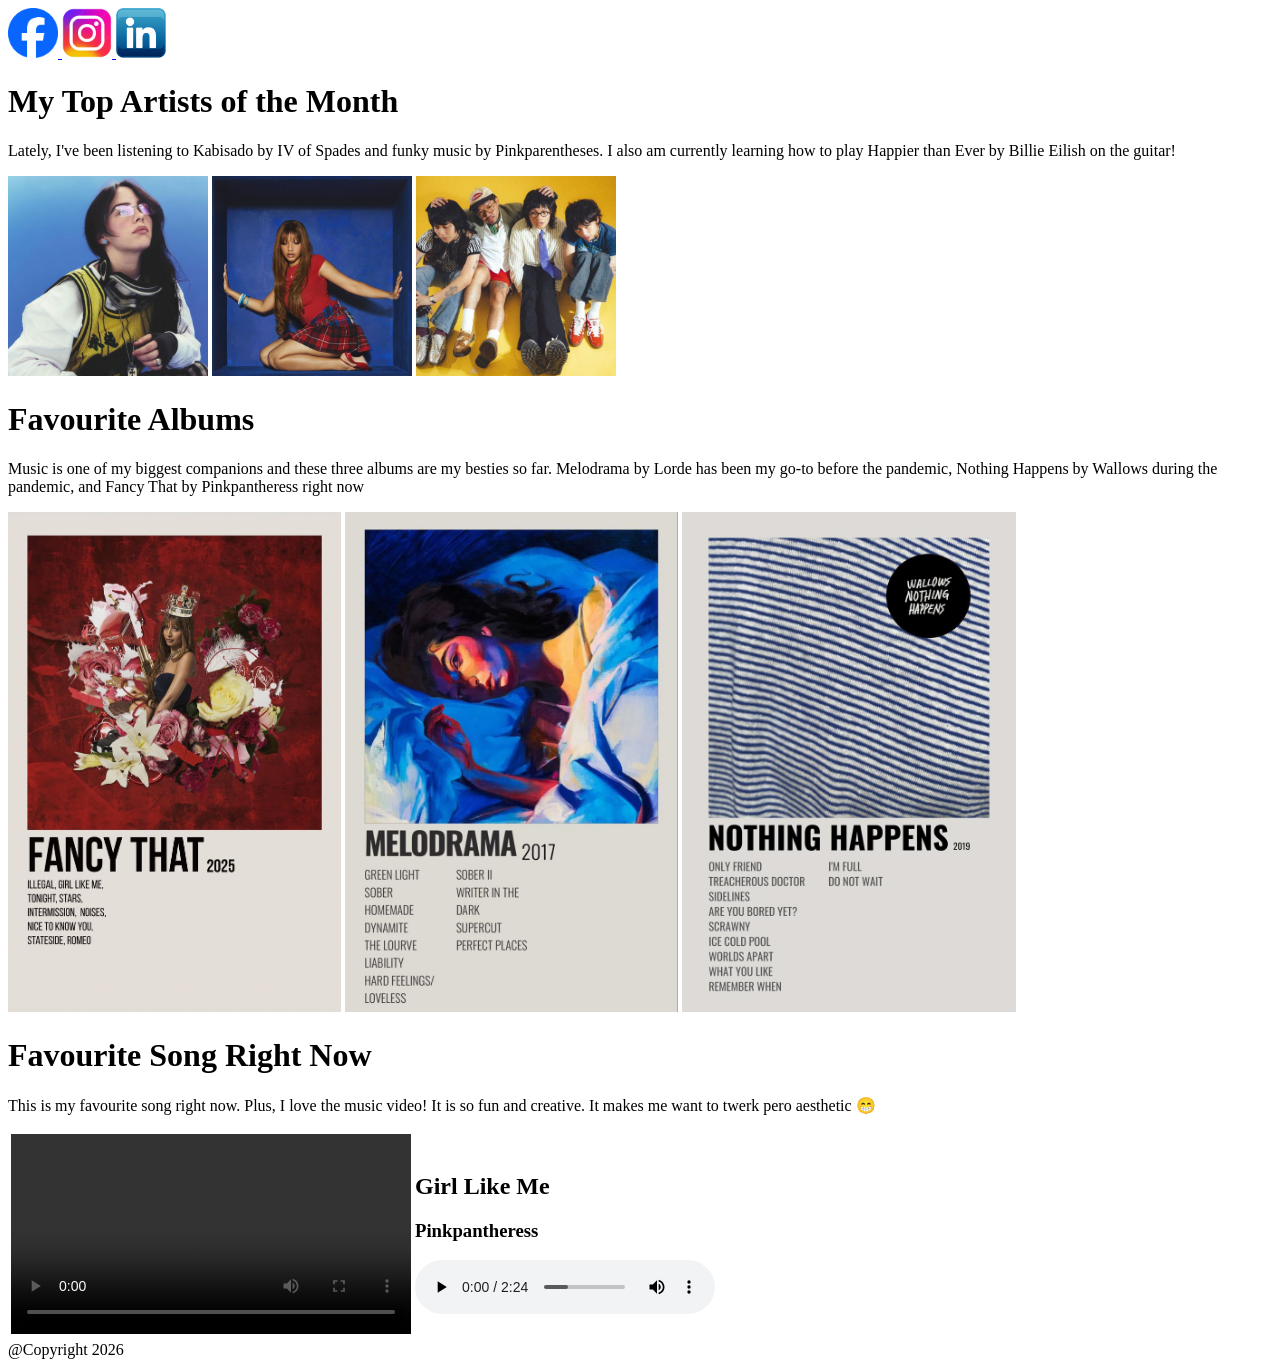
==== favemusic.html @ 61ee7c80 "tested changes reflect on git" ====
<!DOCTYPE html>
<html lang="en">
<head>
    <meta charset="UTF-8">
    <meta name="viewport" content="width=device-width, initial-scale=1.0">
    <title>FaveMusic</title>
</head>
<header>
    <nav>
        <a href="https://www.facebook.com/marc.quizon.5 ">
            <img src="icon_facebook.png" height="50px">
        </a>
        <a href="https://www.instagram.com/marcquizon/">
            <img src="icon_instagram.png" height="50px">
        </a>
        <a href="https://www.linkedin.com/in/marc-quizon-513aaa399">
            <img src="icon_linkedin.png" height="50px">
        </a>
    </nav>
</header>
<body>
    <div id="TopArtists">
        <h1>My Top Artists of the Month</h1>
        <p>Lately, I've been listening to Kabisado by IV of Spades and funky music by Pinkparentheses.
            I also am currently learning how to play Happier than Ever by Billie Eilish on the guitar! </p>
        <img src="artists_billie.png" height="200px">
        <img src="artists_pinkparentheses.png" height="200px">
        <img src="artists_spades.png" height="200px">
    </div>

    <div id="FavouriteAlbums">
        <h1>Favourite Albums</h1>
        <p>Music is one of my biggest companions and these three albums are my besties so far. 
            Melodrama by Lorde has been my go-to before the pandemic, Nothing Happens by Wallows during the pandemic, 
            and Fancy That by Pinkpantheress right now
        </p>
        <img src="album_fancythat.jpg" height="500px">
        <img src="album_melodrama.jpg" height="500px">
        <img src="album_nothinghappens.jpg" height="500px">
    </div>

    <div id="FavouriteSong">
        <h1>Favourite Song Right Now</h1>
        <p>This is my favourite song right now. Plus, I love the music video! It is so fun and creative. It makes me want to twerk pero aesthetic 😁</p>
        <table>
            <tr>
                <td>
                    <video controls autoplay height="200px">
                        <source src="video_girllikeme.mp4" type="video/mp4">
                    </video>
                </td>
                <td>
                    <h2>Girl Like Me</h2>
                    <h3>Pinkpantheress</h3>
                    <audio src="audio_girllikeme.mp3" controls></audio>
                </td>
            </tr>
        </table>
    </div>
    
</body>
<!-- test reflect git changes-->
<footer>
    @Copyright 2026 
</footer>
</html>
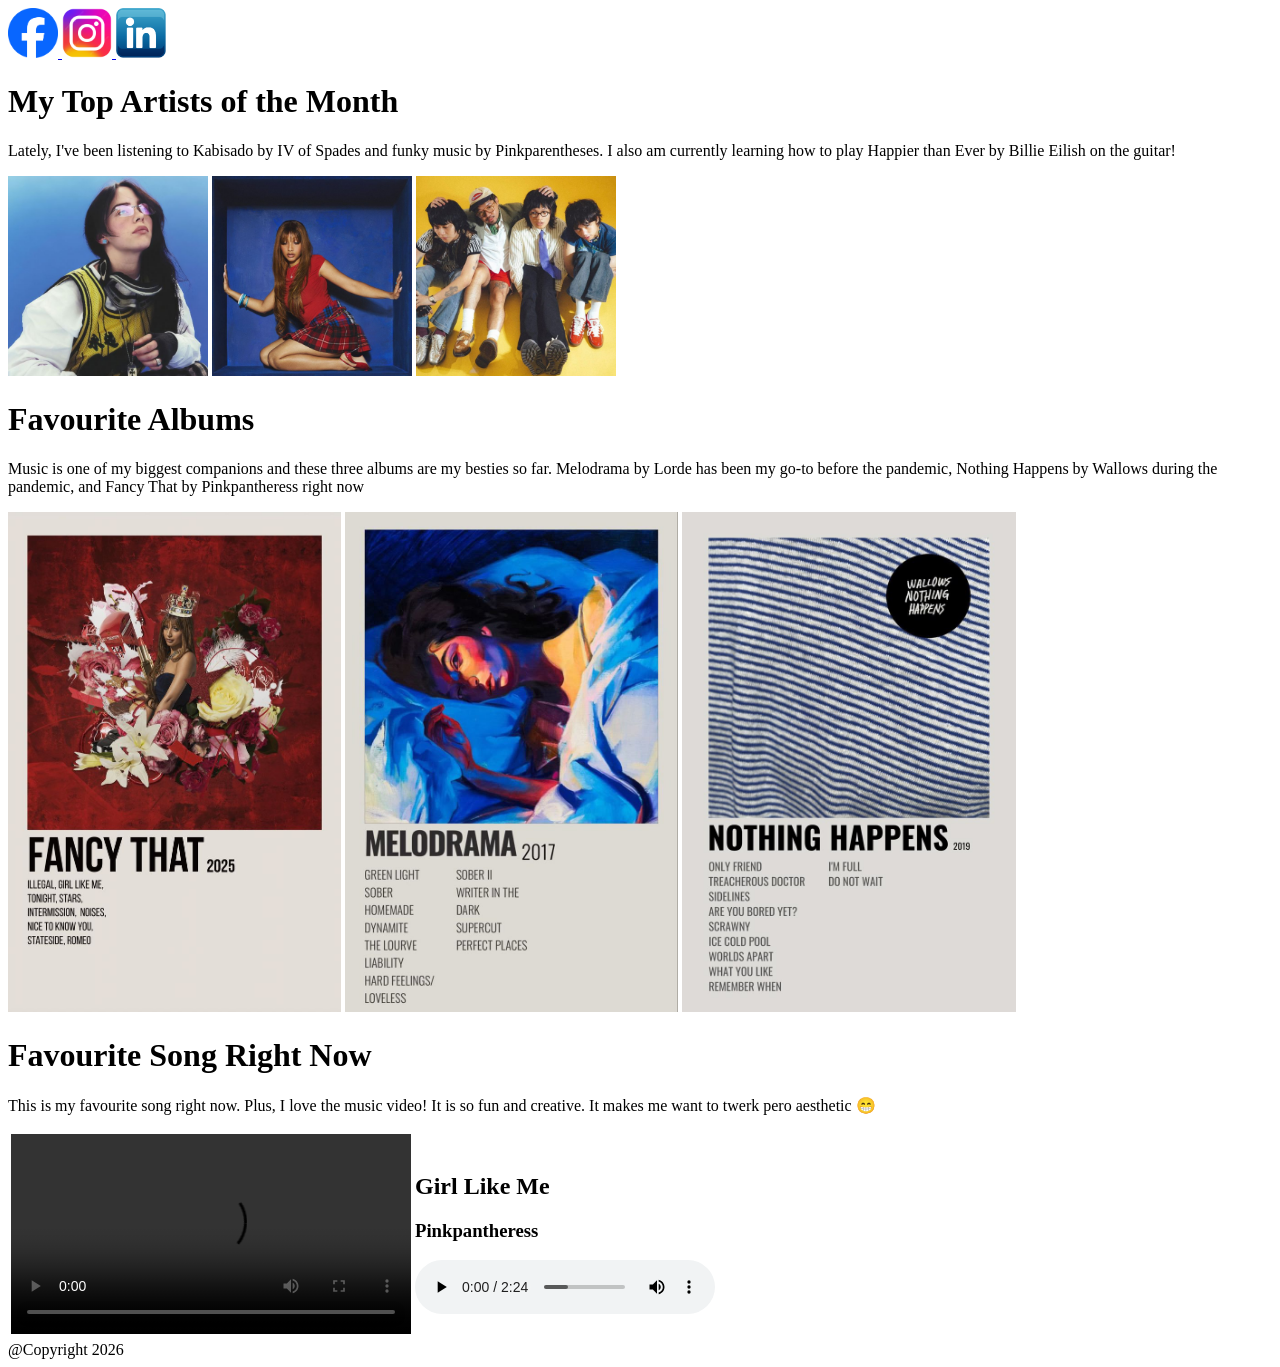
==== commit 1198aeab: "Loop video on favemusic.html" ====
--- a/favemusic.html
+++ b/favemusic.html
@@ -45,7 +45,7 @@
         <table>
             <tr>
                 <td>
-                    <video controls autoplay height="200px">
+                    <video controls autoplay loop height="200px">
                         <source src="video_girllikeme.mp4" type="video/mp4">
                     </video>
                 </td>
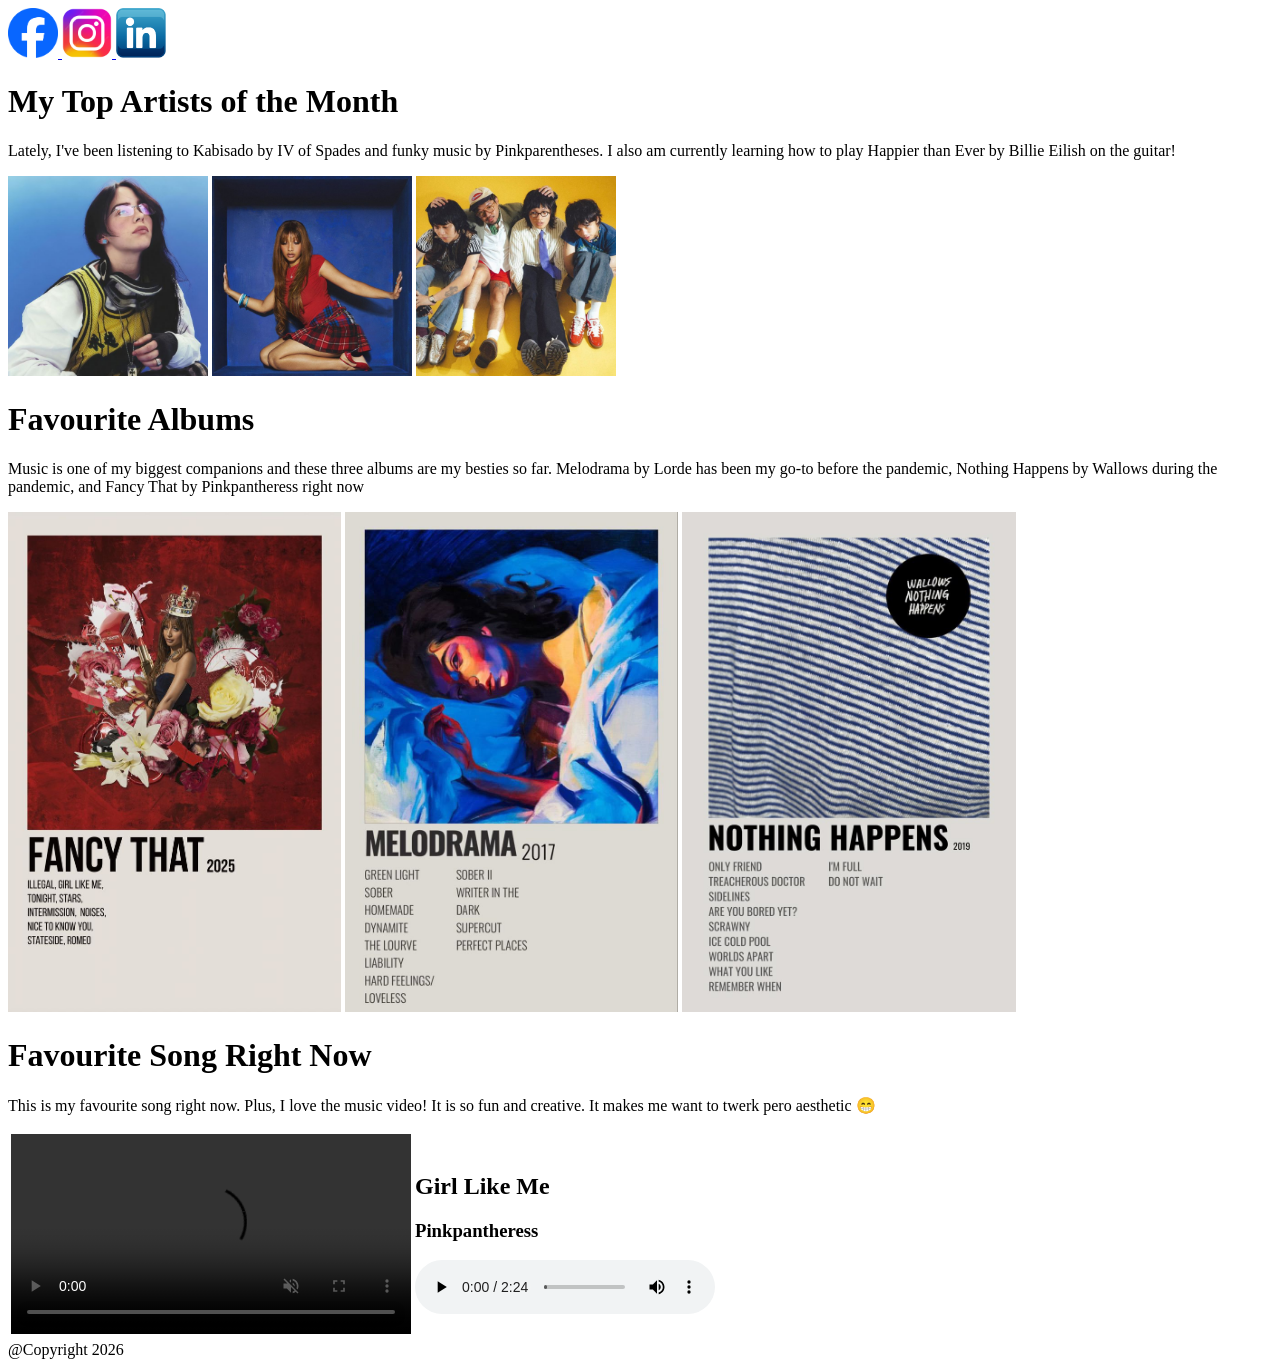
==== commit ca460f55: "loop video" ====
--- a/favemusic.html
+++ b/favemusic.html
@@ -45,7 +45,7 @@
         <table>
             <tr>
                 <td>
-                    <video controls autoplay loop height="200px">
+                    <video controls autoplay loop muted height="200px">
                         <source src="video_girllikeme.mp4" type="video/mp4">
                     </video>
                 </td>
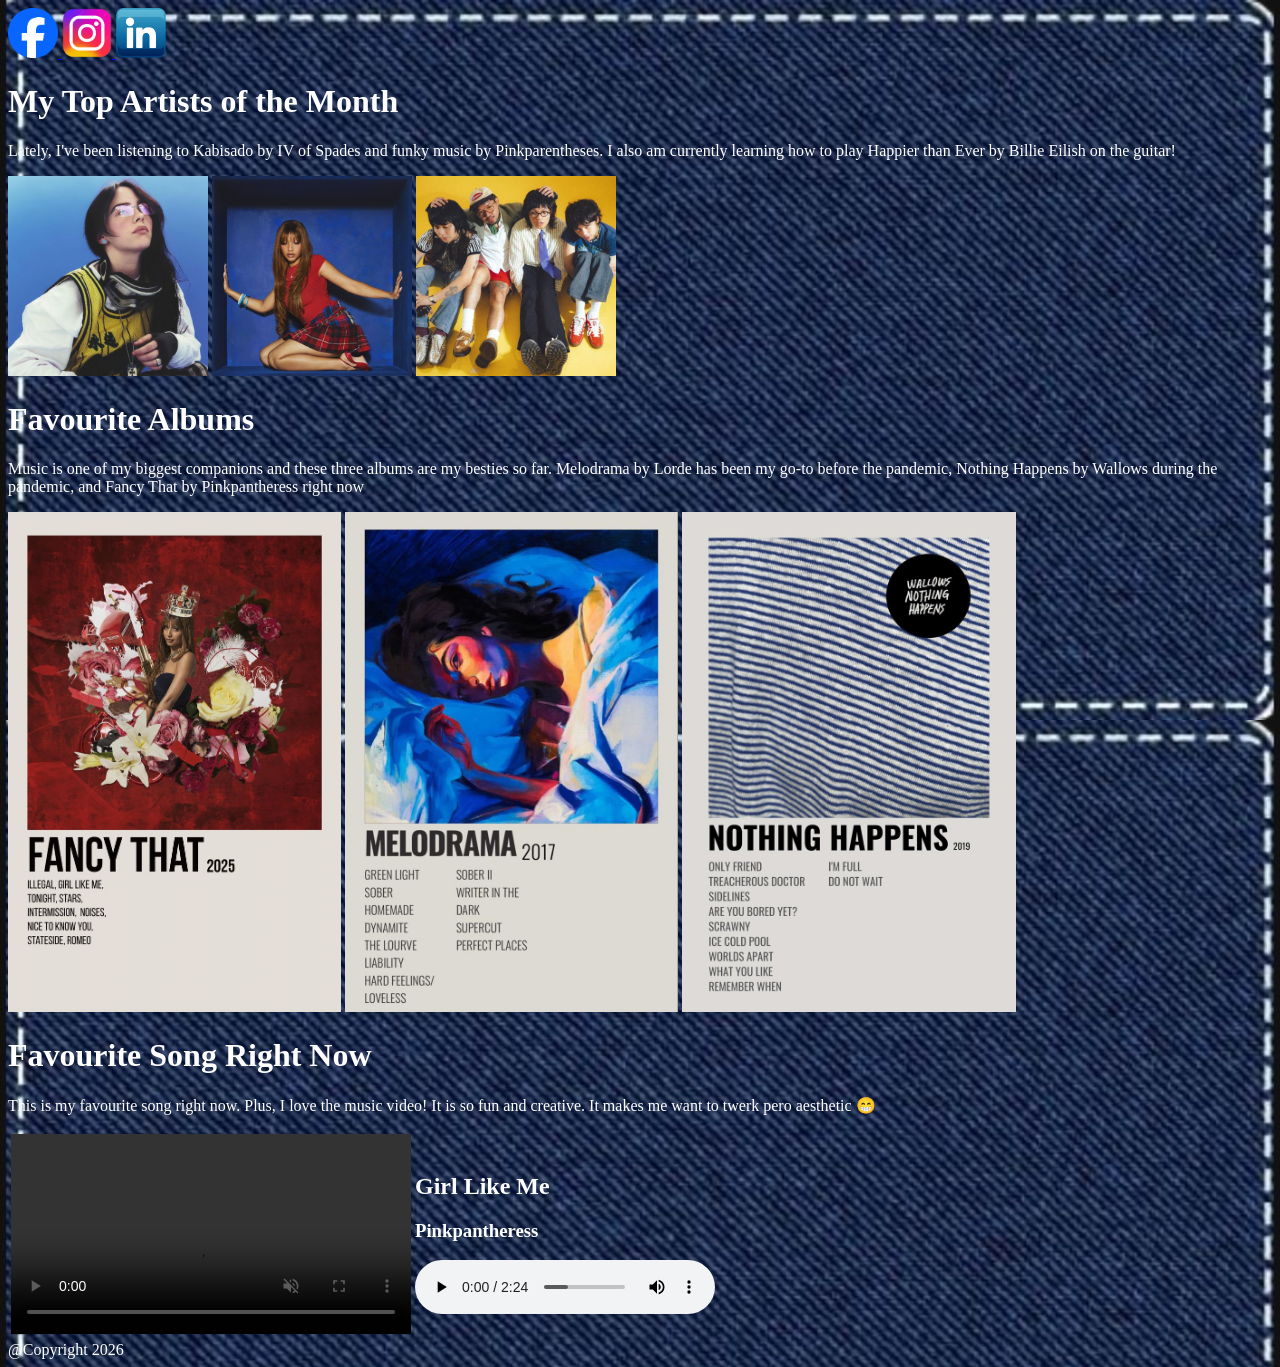
==== commit 218348d9: "import all design elements and tested background" ====
--- a/favemusic.html
+++ b/favemusic.html
@@ -4,6 +4,8 @@
     <meta charset="UTF-8">
     <meta name="viewport" content="width=device-width, initial-scale=1.0">
     <title>FaveMusic</title>
+    <link rel="stylesheet" href="style.css">
+
 </head>
 <header>
     <nav>
--- a/style.css
+++ b/style.css
@@ -0,0 +1,6 @@
+body {
+    background-image: url("design_background.jpg");
+    background-size: contain;
+
+    color: white;
+}
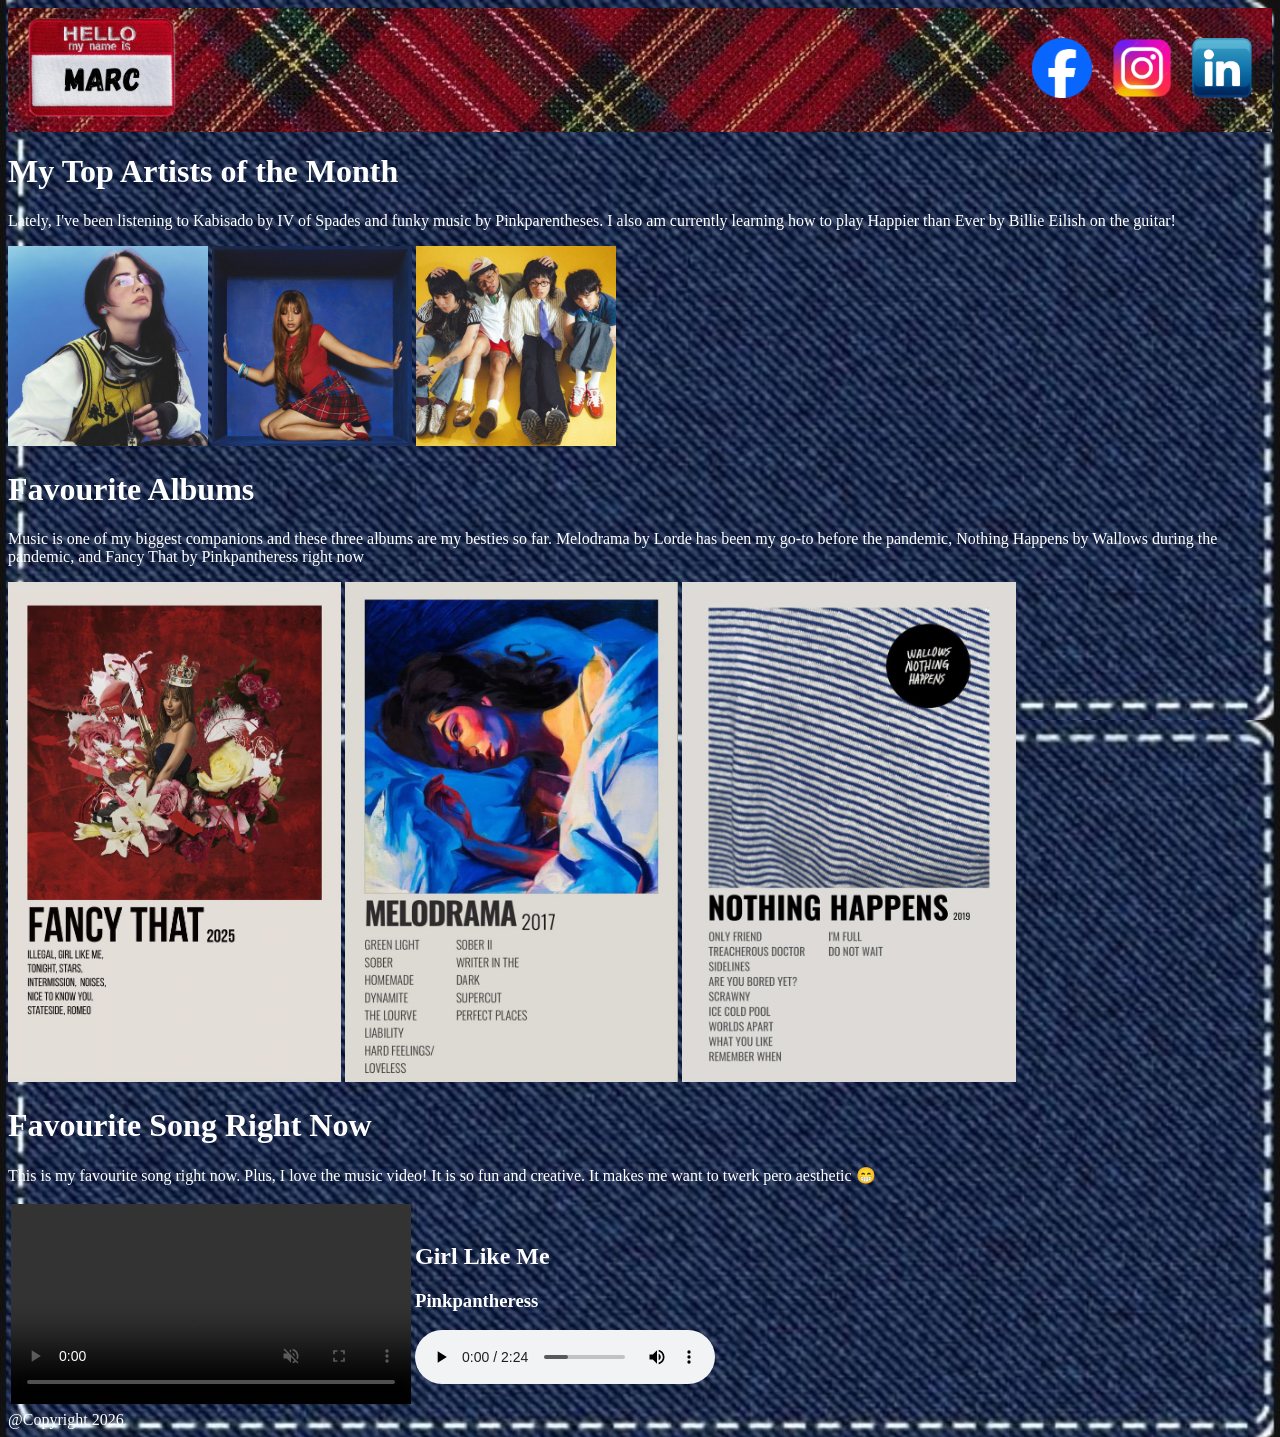
==== commit 574c9c32: "Navbar design" ====
--- a/favemusic.html
+++ b/favemusic.html
@@ -8,18 +8,30 @@
 
 </head>
 <header>
-    <nav>
-        <a href="https://www.facebook.com/marc.quizon.5 ">
-            <img src="icon_facebook.png" height="50px">
-        </a>
-        <a href="https://www.instagram.com/marcquizon/">
-            <img src="icon_instagram.png" height="50px">
-        </a>
-        <a href="https://www.linkedin.com/in/marc-quizon-513aaa399">
-            <img src="icon_linkedin.png" height="50px">
-        </a>
+    <nav id="navbar">
+        <ul>
+            <li>
+                <img src="design_nametag.png" >
+            </li>
+            <li>
+                <a href="https://www.facebook.com/marc.quizon.5 ">
+                    <img src="icon_facebook.png" >
+                </a>
+            </li>
+            <li>
+                <a href="https://www.instagram.com/marcquizon/">
+                    <img src="icon_instagram.png" >
+                </a>
+            </li>
+            <li>
+                <a href="https://www.linkedin.com/in/marc-quizon-513aaa399">
+                    <img src="icon_linkedin.png" >
+                </a>
+            </li>
+        </ul>  
     </nav>
 </header>
+
 <body>
     <div id="TopArtists">
         <h1>My Top Artists of the Month</h1>
--- a/style.css
+++ b/style.css
@@ -1,6 +1,39 @@
 body {
     background-image: url("design_background.jpg");
     background-size: contain;
+    color: white;
+}
 
-    color: white;
-}+header {
+    width: 100%;
+    background-image: url('design_navbar.jpg');
+    background-size: cover;
+}
+
+#navbar ul{
+    list-style-type: none;
+    display: flex;
+    align-items: center;
+    margin-top: 0;
+    padding: 10px 20px;
+}
+
+#navbar ul li:first-child {
+    margin-right: auto;
+}
+
+#navbar ul li:first-child img {
+    height: 100px; 
+    width: auto;  
+}
+
+#navbar ul li a img {
+    margin-left: 20px;
+    height: 60px; 
+    width: auto;
+}
+
+
+
+
+
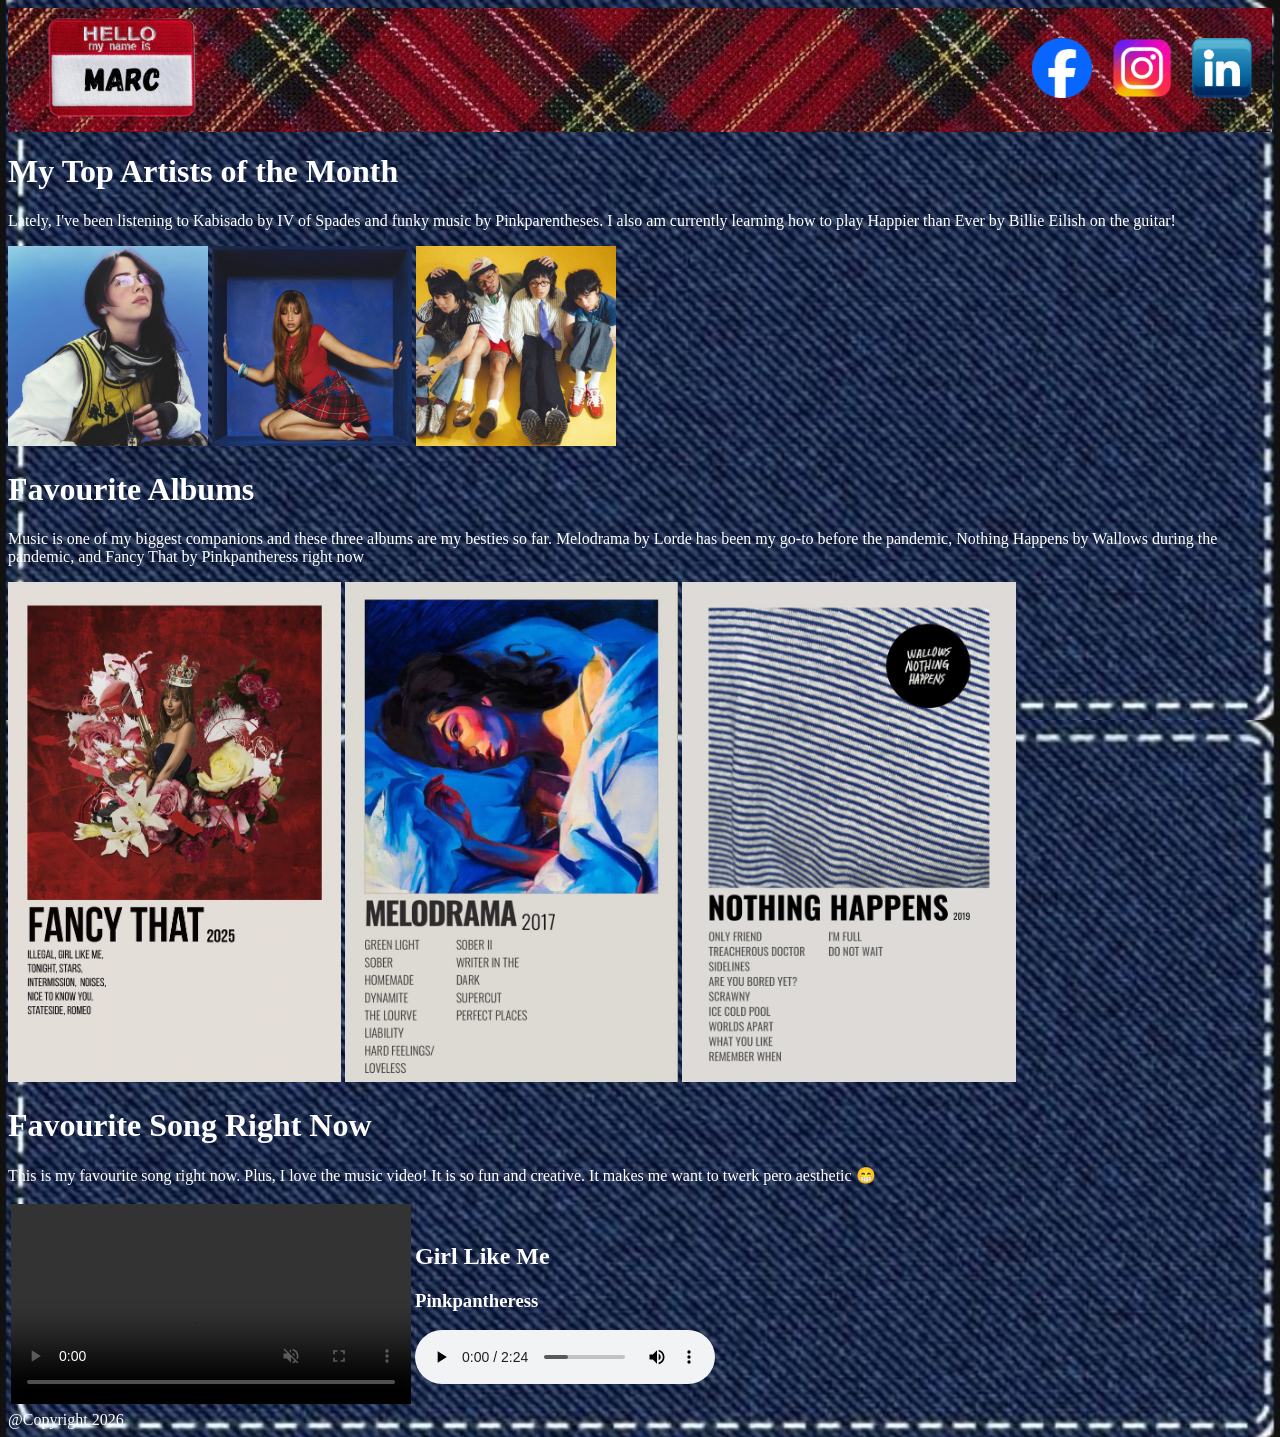
==== commit 5afa0fcb: "Navigation bar styling done" ====
--- a/favemusic.html
+++ b/favemusic.html
@@ -11,7 +11,9 @@
     <nav id="navbar">
         <ul>
             <li>
-                <img src="design_nametag.png" >
+                <a href="index.html">
+                    <img src="design_nametag.png" >
+                </a>
             </li>
             <li>
                 <a href="https://www.facebook.com/marc.quizon.5 ">
--- a/style.css
+++ b/style.css
@@ -4,10 +4,13 @@
     color: white;
 }
 
+/* Navigation bar styling */
 header {
     width: 100%;
     background-image: url('design_navbar.jpg');
     background-size: cover;
+    position: sticky;
+    top:0;
 }
 
 #navbar ul{
@@ -27,12 +30,18 @@
     width: auto;  
 }
 
-#navbar ul li a img {
+#navbar ul li img {
+    transition: transform 0.3s ease-in-out, filter 0.3s ease-in-out;
     margin-left: 20px;
     height: 60px; 
     width: auto;
 }
 
+#navbar ul li:hover img{
+    transform: translateY(-5px) scale(1.1);
+    filter: brightness(1.2);
+    filter: drop-shadow(0px 4px 8px rgba(0,0,0,0.3));
+}
 
 
 
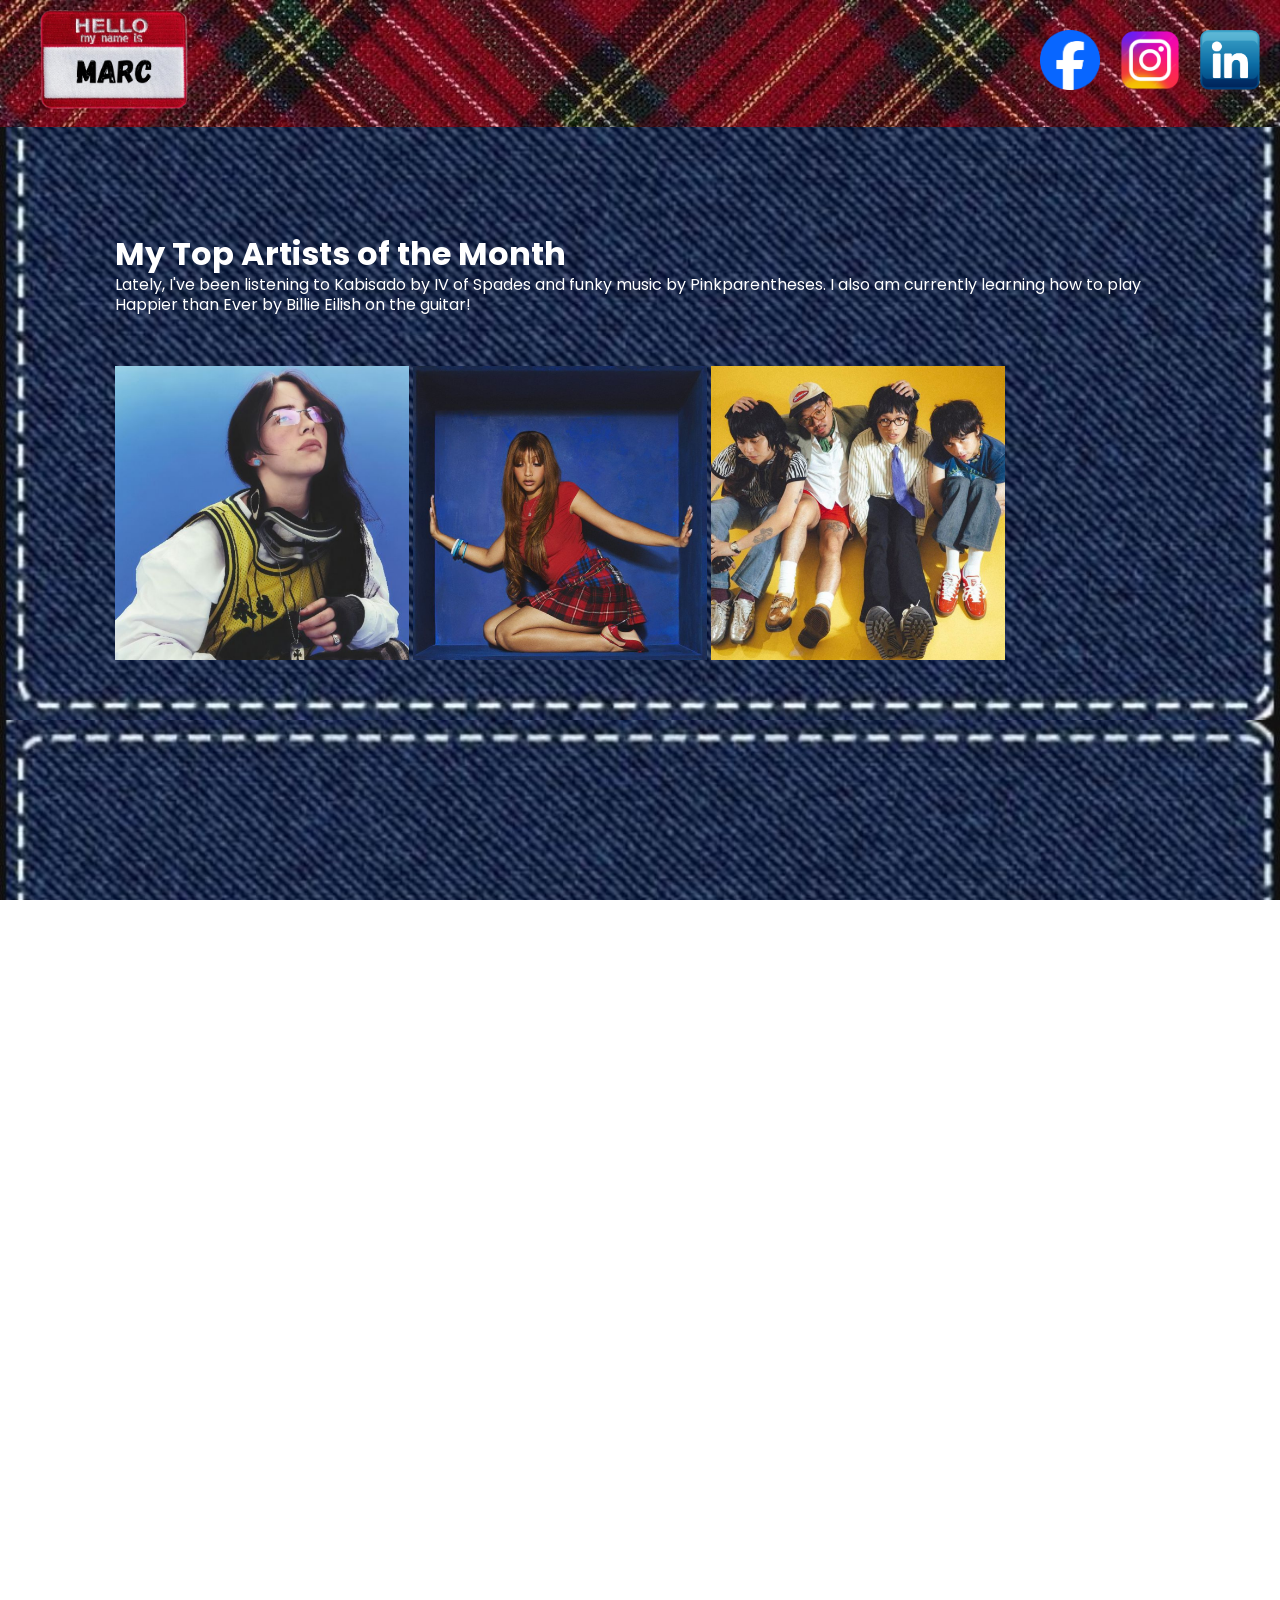
==== commit af28bead: "styles done" ====
--- a/favemusic.html
+++ b/favemusic.html
@@ -17,7 +17,7 @@
             </li>
             <li>
                 <a href="https://www.facebook.com/marc.quizon.5 ">
-                    <img src="icon_facebook.png" >
+                    <img src="icon_facebook.png">
                 </a>
             </li>
             <li>
@@ -35,33 +35,62 @@
 </header>
 
 <body>
-    <div id="TopArtists">
-        <h1>My Top Artists of the Month</h1>
-        <p>Lately, I've been listening to Kabisado by IV of Spades and funky music by Pinkparentheses.
-            I also am currently learning how to play Happier than Ever by Billie Eilish on the guitar! </p>
-        <img src="artists_billie.png" height="200px">
-        <img src="artists_pinkparentheses.png" height="200px">
-        <img src="artists_spades.png" height="200px">
-    </div>
-
-    <div id="FavouriteAlbums">
-        <h1>Favourite Albums</h1>
-        <p>Music is one of my biggest companions and these three albums are my besties so far. 
-            Melodrama by Lorde has been my go-to before the pandemic, Nothing Happens by Wallows during the pandemic, 
-            and Fancy That by Pinkpantheress right now
-        </p>
-        <img src="album_fancythat.jpg" height="500px">
-        <img src="album_melodrama.jpg" height="500px">
-        <img src="album_nothinghappens.jpg" height="500px">
-    </div>
-
-    <div id="FavouriteSong">
-        <h1>Favourite Song Right Now</h1>
-        <p>This is my favourite song right now. Plus, I love the music video! It is so fun and creative. It makes me want to twerk pero aesthetic 😁</p>
+    <div id="TopArtists" class="section">
         <table>
             <tr>
                 <td>
-                    <video controls autoplay loop muted height="200px">
+                    <h1>My Top Artists of the Month</h1>
+                    <p>Lately, I've been listening to Kabisado by IV of Spades and funky music by Pinkparentheses.
+                    I also am currently learning how to play Happier than Ever by Billie Eilish on the guitar! </p>
+                </td>
+            </tr>
+            <tr>
+                <td>
+                    <img src="artists_billie.png">
+                    <img src="artists_pinkparentheses.png">
+                    <img src="artists_spades.png">
+                </td>
+                
+            </tr>
+        </table>
+        
+        
+    </div>
+
+    <div id="FavouriteAlbums" class="section">
+        <table>
+            <tr>
+                <td>
+                    <h1>Favourite Albums</h1>
+                    <p>Music is one of my biggest companions and these three albums are my besties so far. 
+                    Melodrama by Lorde has been my go-to before the pandemic, Nothing Happens by Wallows during the pandemic, 
+                    and Fancy That by Pinkpantheress right now</p>
+                </td>
+            </tr>
+            <tr>
+                <td>
+                    <img src="album_fancythat.jpg">
+                    <img src="album_melodrama.jpg">
+                    <img src="album_nothinghappens.jpg">
+                </td>
+            </tr>
+        </table>
+        
+        
+        
+    </div>
+
+    <div id="FavouriteSong" class="section">
+        <table>
+            <tr>
+                <td colspan="3">
+                    <h1>Favourite Song Right Now</h1>
+                    <p>This is my favourite song right now. Plus, I love the music video! It is so fun and creative. It makes me want to twerk pero aesthetic 😁</p>
+                </td>
+            </tr>
+            <tr>
+                <td>
+                    <video controls autoplay loop muted>
                         <source src="video_girllikeme.mp4" type="video/mp4">
                     </video>
                 </td>
@@ -75,7 +104,6 @@
     </div>
     
 </body>
-<!-- test reflect git changes-->
 <footer>
     @Copyright 2026 
 </footer>
--- a/style.css
+++ b/style.css
@@ -1,7 +1,24 @@
-body {
+@import url('https://fonts.googleapis.com/css2?family=Poppins:wght@400;600;800&display=swap');
+h1, h2, p {
+    margin: 0;
+    padding: 0;
+    line-height: 1.3;
+}
+
+html, body {
     background-image: url("design_background.jpg");
     background-size: contain;
     color: white;
+
+    margin: 0;
+    padding: 0;
+    width: 100%;
+    height: 100%;
+    scroll-snap-type: y mandatory; 
+    scroll-behavior: smooth;
+    overflow-y: scroll;
+    font-family: 'Poppins', sans-serif;
+    color: #ffffff;
 }
 
 /* Navigation bar styling */
@@ -43,6 +60,178 @@
     filter: drop-shadow(0px 4px 8px rgba(0,0,0,0.3));
 }
 
-
-
-
+/* Section Style, ensures each section occupies fullscreen */
+.section {
+    width: 100vw;
+    height: 100vh;
+    scroll-snap-align: start;
+    
+    display: flex;
+    justify-content: center;
+    align-items: center;
+    
+    box-sizing: border-box;
+    padding: 40px;
+}
+
+.section table {
+    width: 100%;
+    max-width: 1100px;
+    border-collapse: collapse;
+}
+
+.section td {
+    width: 50%;
+    vertical-align: middle;
+    padding: 25px;
+}
+
+/* Profile Overview Style */
+#profileoverview img:not(.ticket_button) {
+    width: 100%;
+    max-width: 600px;
+    height: auto;
+    aspect-ratio: 1 / 1;
+    object-fit: cover;
+    border-radius: 16px;
+    display: block;
+    margin: 0 auto;
+}
+
+.ticket_button {
+    width: auto;
+    height: 100px;
+    margin-top: 20px;
+    margin-right: 12px;
+    transition: transform 0.2s ease;
+}
+
+.ticket_button:hover {
+    transform: scale(1.05);
+}
+
+#profileoverview h2:first-of-type {
+    font-size: 1.8rem;
+    font-weight: 400;
+    color: #fffefe;
+    margin-bottom: 5px;
+}
+
+#profileoverview h1 {
+    font-size: 4.5rem;
+    font-weight: 800;
+    text-transform: uppercase;
+    letter-spacing: -1px;
+    margin-bottom: 10px;
+    color: white;
+}
+
+#profileoverview h2:last-of-type {
+    font-size: 1.4rem;
+    font-weight: 600;
+    color: #ffb703;
+    margin-bottom: 15px;
+}
+
+/* Hobbies and Interests style */
+#hobbies\&interests img {
+    width: 100%;
+    max-width: 200px;
+    height: auto;
+    display: block;
+    margin: 0 auto;
+}
+
+#hobbies\&interests h1 {
+    font-size: 3rem;
+    margin-bottom: 30px;
+    text-align: center;
+    width: 100%;
+}
+
+#hobbies\&interests h2 {
+    font-size: 1.6rem;
+    color: #ffb703;
+    margin-top: 20px;
+    margin-bottom: 5px;
+}
+
+#hobbies\&interests p {
+    font-size: 1.1rem;
+    color: #f0f0f0;
+    line-height: 1.6;
+    margin-bottom: 20px;
+}
+
+/* Potato Dish styling */
+#potatodishrating h1 {
+    font-size: 3rem;
+    margin-bottom: 30px;
+    text-align: center;
+}
+
+#potatodishrating table {
+    font-size: 1.6rem;
+}
+
+#potatodishrating th {
+    font-size: 1.5rem;
+    font-weight: 600;
+    border-bottom: 2px solid #ffffff;
+    padding-bottom: 10px;
+}
+
+#potatodishrating td{
+    text-align: center;
+}
+
+/* Feedback styling */
+#Feedback h1 {
+    font-size: 3rem;
+    margin-bottom: 10px;
+    text-align: center;
+}
+
+#Feedback h2 {
+    font-size: 1.5rem;
+    font-weight: 400;
+    margin-bottom: 30px;
+}
+
+#Feedback label {
+    font-size: 1.1rem;
+    font-weight: 600;
+}
+
+/* Top Artists styling */
+#TopArtists img{
+    width: 28%;
+    max-width: 600px;
+    height: auto;
+    aspect-ratio: 1 / 1;
+    object-fit: cover;
+}
+
+/* Fave Album styling */
+#FavouriteAlbums img{
+    width: 28%;
+    max-width: 800px;
+    height: auto;
+    object-fit: cover;
+}
+
+/* Favourite Song styling */
+#FavouriteSong h2 {
+    font-size: 3.5rem;
+    font-weight: 800;
+    margin-bottom: 5px;
+    color: #ffffff;
+}
+
+#FavouriteSong h3 {
+    font-size: 1.8rem;
+    font-weight: 400;
+    color: #ffb703;
+    margin-bottom: 25px;
+}
+
